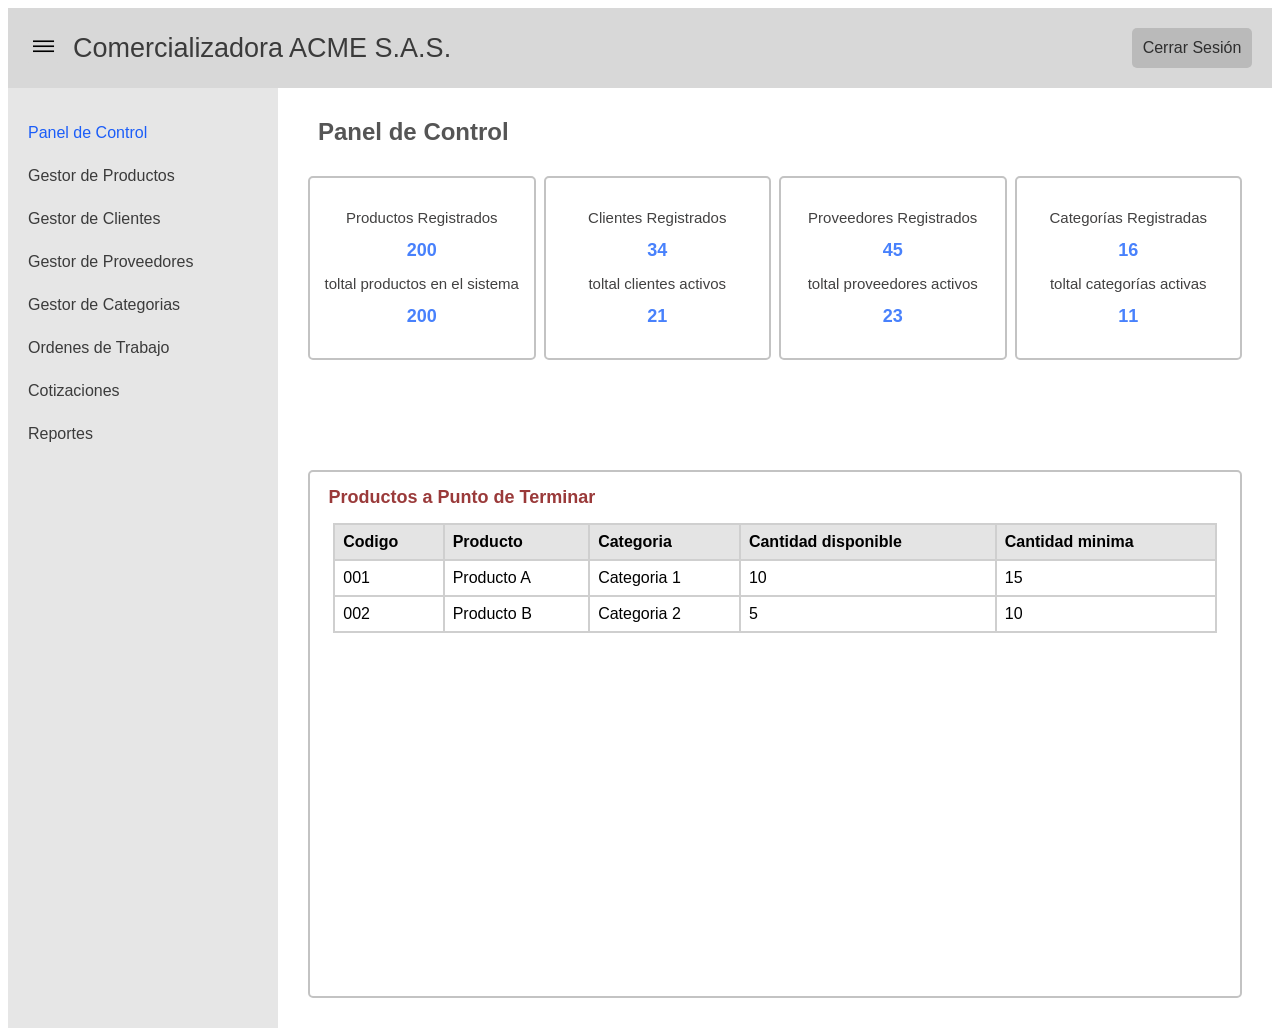
==== ACME/index.html @ 6e3b3ccd "Acme V0.9 Falta 1 vista" ====
<!DOCTYPE html>
<html lang="en">
    <head>
        <title>Panel De Control</title> 
        <link rel="stylesheet" href="css/style-div.css">
        <meta name="viewport" content="width=device-width, initial-scale=1.0, maximum-scale=1.0, user-scalable=no" >
    </head>

<body>
    <div class="container-main">
        <div class="topbar">
            <div class="sidebarMo">
                <button class="sidebarBt"><b>𝄘</b></button>
            </div>
            <div class="logo">
                <a href="index.html">Comercializadora ACME S.A.S.</a>
            </div>
            <div class="button-session">
                <a href="index.html" class="cerrar">Cerrar Sesión</a>
            </div>
        </div>
        <div class="container">
            <div class="sidebar">
                <ul>
                    <li><a href="index.html" class="selected">Panel de Control</a></li>
                    <li><a href="gestor-de-productos.html">Gestor de Productos</a></li>
                    <li><a href="gestor-de-clientes.html">Gestor de Clientes</a></li>
                    <li><a href="gestor-de-proveedores.html">Gestor de Proveedores</a></li>
                    <li><a href="gestor-de-categorias.html">Gestor de Categorias</a></li>
                    <li><a href="gestor-de-ordenes.html">Ordenes de Trabajo</a></li>
                    <li><a href="gestor-de-cotizaciones.html">Cotizaciones</a></li>
                    <li><a href="gestor-de-reportes.html">Reportes</a></li>
                </ul>
            </div>
            <div class="content">
                <h2>Panel de Control</h2>
                <div class="statistics">
                    <div class="reports">
                        <p>Productos Registrados</p>
                        <p class="special"><b>200</b></p>
                        <p>toltal productos en el sistema</p>
                        <p class="special"><b>200</b></p>
                    </div>
                    <div class="reports">
                        <p>Clientes Registrados</p>
                        <p class="special"><b>34</b></p>
                        <p>toltal clientes activos</p>
                        <p class="special"><b>21</b></p>
                    </div>
                    <div class="reports">
                        <p>Proveedores Registrados</p>
                        <p class="special"><b>45</b></p>
                        <p>toltal proveedores activos</p>
                        <p class="special"><b>23</b></p>
                    </div>
                    <div class="reports">
                        <p>Categorías Registradas</p>
                        <p class="special"><b>16</b></p>
                        <p>toltal categorías activas</p>
                        <p class="special"><b>11</b></p>
                    </div>
                </div>
                <div class="finished_products">
                    <h2>Productos a Punto de Terminar</h2>
                    <div class="table_finished_products">
                        <table>
                            <tr>
                                <th>Codigo</th>
                                <th>Producto</th>
                                <th>Categoria</th>
                                <th>Cantidad disponible</th>
                                <th>Cantidad minima</th>
                            </tr>
                            <tr>
                                <td>001</td>
                                <td>Producto A</td>
                                <td>Categoria 1</td>
                                <td>10</td>
                                <td>15</td>
                            </tr>
                            <tr>
                                <td>002</td>
                                <td>Producto B</td>
                                <td>Categoria 2</td>
                                <td>5</td>
                                <td>10</td>
                            </tr>
                        </table>
                    </div>
                </div>
            </div>
        </div>
    </div>
    <script src="js/main.js"></script>
</body>


</html>
---- ACME/css/style-div.css ----
*{
    font-family: 'Roboto', Arial, sans-serif;
}
li.sidebar a{
    list-style: none;
    text-decoration: none;
    color: black;
}
.container-main{
    display: flex;
    min-height: 100vh;
    width: 100%;
    margin: 0;
    padding: 0;
    flex-direction: column;
}
.container{
    display: flex;
    background-color: rgb(255, 255, 255);
    min-height: 100vh;
    width: 100%;
    margin: 0;
    padding: 0;
}
.topbar a{
    font: Helvetica;
    color: rgb(59, 59, 59);
    text-decoration: none; 
    font-size: 27px;
    margin-left: 20px;
}
.topbar .logo{
    margin-right: auto;
    text-align: center;
    cursor: pointer;
    margin-top: 25px;
}
.topbar{
    background-color: rgb(216, 216, 216);
    width: 100%;
    height: 80px;
    display: flex;
    justify-content: end;
    font-family: 'Roboto', Arial, sans-serif;
}
.sidebar a {
    font: Helvetica;
    color: rgb(59, 59, 59);
    text-decoration: none; 
}
.sidebar a.selected {
    color: rgb(27, 93, 248);
    text-decoration: none; 
}
.sidebar ul {
    list-style: none;
    padding: 0;
    margin: 90;
    font-size: 16px;
    gap: 25px;
    display: flex;
    flex-direction: column;
}
.sidebar{
    background-color: rgb(230, 230, 230);
    width: 230px;
    padding: 20px;
    min-height: 100vh;
    font-family: 'Roboto', Arial, sans-serif;
    list-style: none;
}
.content{
    padding: 30px;
    display: flex;
    flex:1;
    flex-direction: column;
}
.content h2{
    margin-top: 0;
    margin-left: 10px;
    color: rgb(85, 85, 85);
    font-size: 24px;
}
.statistics{
    margin-top: 10px;
    margin-bottom: 10px;
    display: flex;
    flex-direction: row;
    justify-content: space-evenly;
    gap: 8px;
    width: 100%;
    height: 50%;
    background: none;
}
.reports p{
    margin: 0;
    color: rgb(66, 65, 65);
    font-size: 15px;
}
.reports p.special{
    margin: 0;
    color: rgb(72, 129, 252);
    font-size: 18px;
}
.reports{
    display: flex;
    justify-content: center;
    flex-direction: column;
    align-items: center;
    gap: 14px;
    width: 55%;
    height: 180px;
    border: 2px solid rgb(195, 195, 195);
    border-radius: 5px;
    background: none;
}
.finished_products{
    border: 2px solid rgb(195, 195, 195);
    border-radius: 5px;
    flex: 1;
    margin-top: 20px;
    display: flex;
    flex-direction: column;
}
.finished_products h2{
    margin-top: 15px;
    color: rgb(154, 58, 58);
    font-size: 18px;
    margin-left: 2%;
}

.table_finished_products{
    border: none;
    border-radius: 2px;
    width: 95%;
    height: 95%;
    margin-bottom: 40px;
    margin-right: auto;
    margin-left: auto;
}
.button-session {
    background-color: rgb(186, 186, 186);
    border: none;
    border-radius: 5px;
    color: black;
    width: 120px;
    height: 40px;
    margin-top: 20px;
    margin-right: 20px;
    cursor: pointer;
    display: flex;
    justify-content: center;
    align-items: center; 
}
.button-session a{
    margin: 0;
    font-size: 16px;
    text-decoration: none;
    color: rgb(46, 46, 46);
}
.button-add{
    border: none;
    border-radius: 5px;
    color: rgb(255, 255, 255);
    width: 135px;
    height: 40px;
    text-align: center;
    cursor: pointer;
}
.button-add a{
    margin: 0;
    font-size: 16px;
    text-decoration: none;
    color: rgb(87, 87, 87);
}
.actions{
    gap: 20px;
    margin-top: 10px;
    margin-bottom: 10px;
    margin-left: 15px;
    display: flex;
    flex-direction: row;
    justify-content: start;
    width: 100%;
    height: 40px;
    background: none;
}
.actions p{
    color: rgb(66, 65, 65);
}
.to-search{
    background-color:rgb(201, 201, 201);
    border: none;
    border-radius: 20px;
    color: rgb(0, 0, 0);
    width: 200px;
    height: 40px;
    cursor: pointer;
    display: flex;
    justify-content: center;
    align-items: center;
}
.shearch{
    margin: 0;
    display: flex;
    justify-content: center;
    align-items: center;
}
.to-search input{
    background-color: white;
    color-interpolation-filters: rgb(255, 255, 255);
    border: none;
    width: 88%;
    height: 92%;
    padding: 0 10px;
    font-size: 14px;
    border-radius: 20px;
}

/*aqui estan los divs de las tablas */

.table-products{
    border: 2px solid rgb(195, 195, 195);
    border-radius: 2px;
    width: 100%;
    height: 90%;
    margin-top: 40px;
    margin-bottom: 40px;
}

.table-categories{
    border: 2px solid rgb(195, 195, 195);
    border-radius: 2px;
    width: 100%;
    height: 90%;
    margin-top: 40px;
    margin-bottom: 40px;
}

table {
  font-family: arial, sans-serif;
  border-collapse: collapse;
  width: 100%;
}

td, th {
  border: 2px solid #cfcfcf;
  text-align: left;
  padding: 8px;
}

tr:nth-child(even) {
  background-color: #ffffff;
}

tr:first-child {
  background-color: rgb(228, 228, 228);
}

table button{
    padding-left: 10px;
    padding-right: 10px;
    height: 25px;
    cursor: pointer;
}

table button.editar{
    border-radius: 5px;
    border: none;
    background-color: rgb(236, 189, 0);
    color: black;
}

table button.editar:hover{
    background-color: rgb(219, 175, 0);
    color: black;
}

table button.editar:active{
    background-color: rgb(243, 194, 0);
    color: black;
    scale: 0.95;
}

table button.eliminar{
    border-radius: 5px;
    border: none;
    background-color: rgb(218, 0, 0);
    color: white;
}

table button.eliminar:hover{
    background-color: rgb(187, 0, 0);
    color: rgb(255, 255, 255);
}

table button.eliminar:active{
    scale: 0.95;
    background-color: rgb(232, 3, 3);
    color: rgb(255, 255, 255);
}

table button.ver{
    border-radius: 5px;
    border: none;
    background-color: rgb(0, 169, 0);
    color: white;
}

table button.ver:hover{
    background-color: rgb(0, 140, 0);
    color: rgb(255, 255, 255);
}


table button.ver:active{
    scale: 0.95;
    background-color: rgb(2, 194, 2);
    color: rgb(255, 255, 255);
}

.acciones{
    display: flex;
    gap: 10px;
    justify-content: space-evenly;
}

button.agregar{
    width: 100%;
    height: 100%;
    display: flex;
    justify-content: center;
    align-items: center;
    background-color: rgb(16, 125, 235);
    border: none;
    border-radius: 5px;
    color: rgb(255, 255, 255);
    cursor: pointer;
}

button.agregar:hover{
    background-color: rgb(14, 110, 218);
    color: rgb(255, 255, 255);
}
button.agregar:active{
    scale: 0.98;
    background-color: rgb(18, 132, 237);
    color: rgb(255, 255, 255);
}

table th.acciones{
    border: none;
    width: 100%;
}
.actionsTrabajo{
    display: flex;
    flex-direction: column;
    border: 2px solid rgb(195, 195, 195);
    border-radius: 5px;
}
.actionsTrabajo h3{
    margin-top: 10px;
    margin-left: 10px;
    color: rgb(85, 85, 85);
    font-size: 18px;
    margin-bottom: 0;
}

.inputInfo{
    display: flex;
    flex-direction: column;
    gap: 10px;
    width: 100%;
}

.inputInfo p{
    margin-bottom: 0;
}

.entrada{
    width: 90%;
    padding: 8px;
    margin-bottom: 20px;
    border-radius: 5px;
    border: 2px solid rgb(210, 210, 210);
}
.space{
    margin-top: 25px;
}

.inputInfo select{
    width: 94%;
    padding: 8px;
    margin-bottom: 20px;
    border-radius: 5px;
    border: 2px solid rgb(210, 210, 210);
}

.action-orden {
    display: flex;
    justify-content: end;
    padding-top: 20px;
    gap: 20px;
}

button.cancelarO{
    width: 100%;
    height: 100%;
    display: flex;
    justify-content: center;
    align-items: center;
    background-color: rgb(91, 91, 91);
    border: none;
    border-radius: 5px;
    color: rgb(255, 255, 255);
    cursor: pointer;
}

button.cancelarO:hover{
    background-color: rgb(69, 69, 69);
    color: rgb(255, 255, 255);
}
button.cancelarO:active{
    scale: 0.98;
    background-color: rgb(123, 123, 123);
    color: rgb(255, 255, 255);
}

.sidebarMo{
    display: flex;
    justify-content: center;
    flex-direction: row;
    margin-top: 25px;
    margin-left: 25px;
    width: 20px;
    height: 30px;
}

.sidebarMo button.sidebarBt{
    display: flex;
    align-items: center;
    background-color: rgb(216, 216, 216);
    border: none;
    font-size: 25px;
    border-radius: 4Px;
    height: 100%;
}
.sidebarMo button.sidebarBt:hover{
    background-color: rgb(200, 200, 200);
    border: none;
    font-size: 25px;
}
.sidebarMo button.sidebarBt:active{
    background-color: rgb(208, 208, 208);
    font-size: 25px;
}

/* cambios para pantallas */

@media only screen and (max-width: 400px) {
    .sidebar{
        display: none;
    }
    .logo a{
        display: none;
    }
    .reports{
        width: 100%;
        height: 90%;
    }
    .statistics{
        flex-direction: column;
    }
    .table_finished_products{
        overflow-x: scroll;
        overflow-y: auto;
    }
    .content{
        overflow: auto;
    }
    .statistics{
        height: 370%;
    }
    .table-products{
        height: 100%;
        overflow-x: scroll;
        overflow-y: auto;
    }
    .table-categories{
        height: 100%;
        overflow-x: scroll;
        overflow-y: auto;
    }

    /*esto aculta las filas escritas es el gestor de productos, para los otros modificar esto*/

    .table-products table th:nth-child(3),
    .table-products table th:nth-child(4),
    .table-products table th:nth-child(5),
    .table-products table th:nth-child(6),
    .table-products table th:nth-child(7),
    .table-products table td:nth-child(3),
    .table-products table td:nth-child(4),
    .table-products table td:nth-child(5),
    .table-products table td:nth-child(6),
    .table-products table td:nth-child(7) {
         display: none;
    }
    
    /*_______________________________________________________________*/

    .table-products table td .acciones .editar,
    .table-products table td .acciones .eliminar {
        display: none;
    }

    /*esto aculta las filas escritas es el gestor de productos, para los otros modificar esto*/
    .table-categories table td:nth-child(2){display: none;}
    .table-categories table th:nth-child(2){display: none;}

    /*esto aculta las filas escritas es el gestor oredenes de trabajo, para los otros modificar esto*/

    .actions{
        display: flex;
        flex-direction: column;
        height: auto;
    }
    .actions input{
        margin: 0;
        width: 70%;
    }
    .actions select{
        width: 87%;
    }
    .space{
        display: none;
    }
}

@media only screen and (min-width: 401px) and (max-width: 960px) {
    
    .container{
        overflow: auto;
    }
    .sidebar{
        display: none;
    }
    .reports{
        width: 50%;
        height: 90%;
    }
    .table_finished_products{
        overflow-x: scroll;
        overflow-y: auto;
    }
    .content{
        overflow: auto;
    }
    .table-products{
        overflow-x: scroll;
        overflow-y: auto;
    }
    .table-categories{
        height: 100%;
        overflow-x: scroll;
        overflow-y: auto;
    }
    .actions input{
        margin: 0;
        width: 73%;
    }
    .actions select{
        width: 87%;
    }
}
@media only screen and (min-width: 961px) {
    .statistics{
        height: 30%;
    }
}
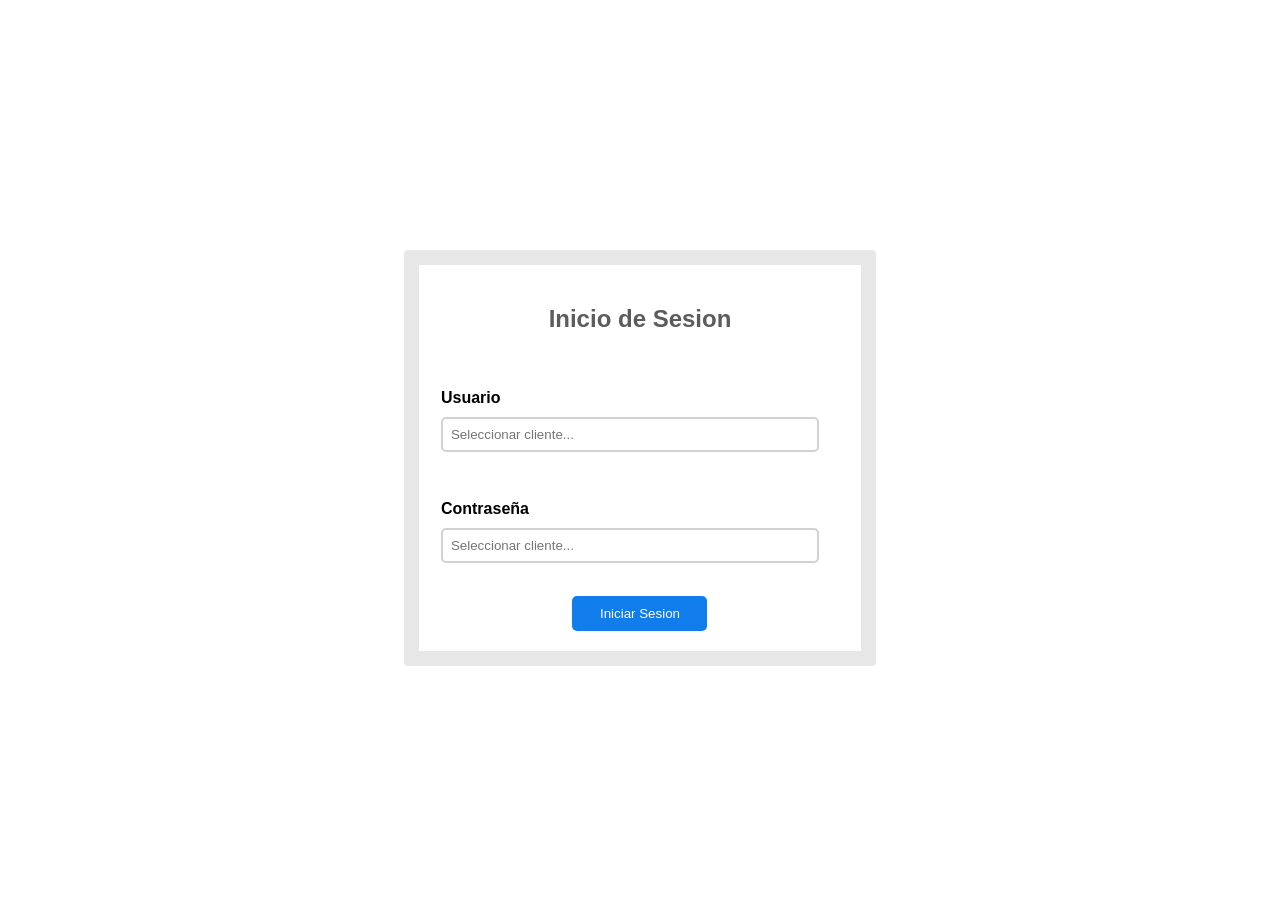
==== commit b72d4f41: "Acme1.0 Primera versión de la pagina web" ====
--- a/ACME/index.html
+++ b/ACME/index.html
@@ -1,98 +1,31 @@
 <!DOCTYPE html>
-<html lang="en">
+<html>
     <head>
-        <title>Panel De Control</title> 
+        <title>Gestor de Proveedores</title>
         <link rel="stylesheet" href="css/style-div.css">
-        <meta name="viewport" content="width=device-width, initial-scale=1.0, maximum-scale=1.0, user-scalable=no" >
-    </head>
-
-<body>
-    <div class="container-main">
-        <div class="topbar">
-            <div class="sidebarMo">
-                <button class="sidebarBt"><b>𝄘</b></button>
-            </div>
-            <div class="logo">
-                <a href="index.html">Comercializadora ACME S.A.S.</a>
-            </div>
-            <div class="button-session">
-                <a href="index.html" class="cerrar">Cerrar Sesión</a>
-            </div>
-        </div>
-        <div class="container">
-            <div class="sidebar">
-                <ul>
-                    <li><a href="index.html" class="selected">Panel de Control</a></li>
-                    <li><a href="gestor-de-productos.html">Gestor de Productos</a></li>
-                    <li><a href="gestor-de-clientes.html">Gestor de Clientes</a></li>
-                    <li><a href="gestor-de-proveedores.html">Gestor de Proveedores</a></li>
-                    <li><a href="gestor-de-categorias.html">Gestor de Categorias</a></li>
-                    <li><a href="gestor-de-ordenes.html">Ordenes de Trabajo</a></li>
-                    <li><a href="gestor-de-cotizaciones.html">Cotizaciones</a></li>
-                    <li><a href="gestor-de-reportes.html">Reportes</a></li>
-                </ul>
-            </div>
-            <div class="content">
-                <h2>Panel de Control</h2>
-                <div class="statistics">
-                    <div class="reports">
-                        <p>Productos Registrados</p>
-                        <p class="special"><b>200</b></p>
-                        <p>toltal productos en el sistema</p>
-                        <p class="special"><b>200</b></p>
-                    </div>
-                    <div class="reports">
-                        <p>Clientes Registrados</p>
-                        <p class="special"><b>34</b></p>
-                        <p>toltal clientes activos</p>
-                        <p class="special"><b>21</b></p>
-                    </div>
-                    <div class="reports">
-                        <p>Proveedores Registrados</p>
-                        <p class="special"><b>45</b></p>
-                        <p>toltal proveedores activos</p>
-                        <p class="special"><b>23</b></p>
-                    </div>
-                    <div class="reports">
-                        <p>Categorías Registradas</p>
-                        <p class="special"><b>16</b></p>
-                        <p>toltal categorías activas</p>
-                        <p class="special"><b>11</b></p>
+        <meta name="viewport" content="width=device-width, initial-scale=1.0, maximum-scale=1.0, minimum-scale=1.0">
+        </head>
+    <body>
+        <div class="containe_index">
+            <div class="start">
+                <h2>Inicio de Sesion</h2>
+                <div class="credentials">
+                    <div class="inputInfo" >
+                        <p><b>Usuario</b></p>
+                        <input type="text" placeholder="Seleccionar cliente..." id="seleccionCliente" class="entrada">
                     </div>
                 </div>
-                <div class="finished_products">
-                    <h2>Productos a Punto de Terminar</h2>
-                    <div class="table_finished_products">
-                        <table>
-                            <tr>
-                                <th>Codigo</th>
-                                <th>Producto</th>
-                                <th>Categoria</th>
-                                <th>Cantidad disponible</th>
-                                <th>Cantidad minima</th>
-                            </tr>
-                            <tr>
-                                <td>001</td>
-                                <td>Producto A</td>
-                                <td>Categoria 1</td>
-                                <td>10</td>
-                                <td>15</td>
-                            </tr>
-                            <tr>
-                                <td>002</td>
-                                <td>Producto B</td>
-                                <td>Categoria 2</td>
-                                <td>5</td>
-                                <td>10</td>
-                            </tr>
-                        </table>
+                <div class="credentials">
+                    <div class="inputInfo">
+                        <p><b>Contraseña</b></p>
+                        <input type="text" placeholder="Seleccionar cliente..." id="seleccionCliente" class="entrada">
                     </div>
+                </div>
+                <div class="button-start" id="start">
+                    <button class="agregar" >Iniciar Sesion</button>
                 </div>
             </div>
         </div>
-    </div>
+    </body>
     <script src="js/main.js"></script>
-</body>
-
-
 </html>
--- a/ACME/css/style-div.css
+++ b/ACME/css/style-div.css
@@ -1,6 +1,52 @@
 *{
     font-family: 'Roboto', Arial, sans-serif;
 }
+
+.containe_index{
+    display: flex;
+    width: 100%;
+    height: 100vh;
+    margin: 0;
+    padding: 0;
+    justify-content: center;
+    align-items: center; 
+    flex-direction: column;
+}
+
+.start{
+    width: 35%;
+    height: auto;
+    border: 15px solid rgb(231, 231, 231);
+    border-radius: 4px;
+    justify-content: center;
+    display: flex;
+    align-items: center;  
+    flex-direction: column;
+}
+
+.button-start{
+    border: none;
+    border-radius: 5px;
+    color: rgb(255, 255, 255);
+    width: 135px;
+    height: 40px;
+    text-align: center;
+    cursor: pointer;
+    margin-bottom: 20px;;
+}
+
+.credentials{
+    width: 90%;
+    height: 30%;
+    margin-bottom: 10px;
+}
+
+.start h2{
+    margin-top: 40px;
+    color: #5c5c5c;
+    margin-bottom: 40px;
+}
+
 li.sidebar a{
     list-style: none;
     text-decoration: none;
@@ -217,6 +263,8 @@
     border-radius: 20px;
 }
 
+
+
 /*aqui estan los divs de las tablas */
 
 .table-products{
@@ -454,7 +502,24 @@
     background-color: rgb(208, 208, 208);
     font-size: 25px;
 }
-
+.entrada-reportes{
+    width: 85%;
+    padding: 8px;
+    margin-bottom: 20px;
+    border-radius: 5px;
+    border: 2px solid rgb(210, 210, 210);
+}
+.button-add-reportes{
+    border: none;
+    border-radius: 5px;
+    color: rgb(255, 255, 255);
+    width: 135px;
+    height: 40px;
+    text-align: center;
+    cursor: pointer;
+    margin-bottom: 10px;;
+    margin-left: 15px;
+}
 /* cambios para pantallas */
 
 @media only screen and (max-width: 400px) {
@@ -492,34 +557,6 @@
         overflow-y: auto;
     }
 
-    /*esto aculta las filas escritas es el gestor de productos, para los otros modificar esto*/
-
-    .table-products table th:nth-child(3),
-    .table-products table th:nth-child(4),
-    .table-products table th:nth-child(5),
-    .table-products table th:nth-child(6),
-    .table-products table th:nth-child(7),
-    .table-products table td:nth-child(3),
-    .table-products table td:nth-child(4),
-    .table-products table td:nth-child(5),
-    .table-products table td:nth-child(6),
-    .table-products table td:nth-child(7) {
-         display: none;
-    }
-    
-    /*_______________________________________________________________*/
-
-    .table-products table td .acciones .editar,
-    .table-products table td .acciones .eliminar {
-        display: none;
-    }
-
-    /*esto aculta las filas escritas es el gestor de productos, para los otros modificar esto*/
-    .table-categories table td:nth-child(2){display: none;}
-    .table-categories table th:nth-child(2){display: none;}
-
-    /*esto aculta las filas escritas es el gestor oredenes de trabajo, para los otros modificar esto*/
-
     .actions{
         display: flex;
         flex-direction: column;
@@ -535,6 +572,20 @@
     .space{
         display: none;
     }
+    .to-search input{
+        background-color: white;
+        color-interpolation-filters: rgb(255, 255, 255);
+        border: none;
+        width: 88%;
+        height: 92%;
+        padding: 0 10px;
+        font-size: 14px;
+        border-radius: 20px;
+    }
+    .start{
+        width: 90%;
+        border: none;
+    }
 }
 
 @media only screen and (min-width: 401px) and (max-width: 960px) {
@@ -572,9 +623,26 @@
     .actions select{
         width: 87%;
     }
+    .to-search input{
+        background-color: white;
+        color-interpolation-filters: rgb(255, 255, 255);
+        border: none;
+        width: 88%;
+        height: 92%;
+        padding: 0 10px;
+        font-size: 14px;
+        border-radius: 20px;
+    }
+    .start{
+        width: 70%;
+        border: none;
+    }
 }
 @media only screen and (min-width: 961px) {
     .statistics{
         height: 30%;
     }
+    .sidebarMo{
+        display: none;
+    }
 }
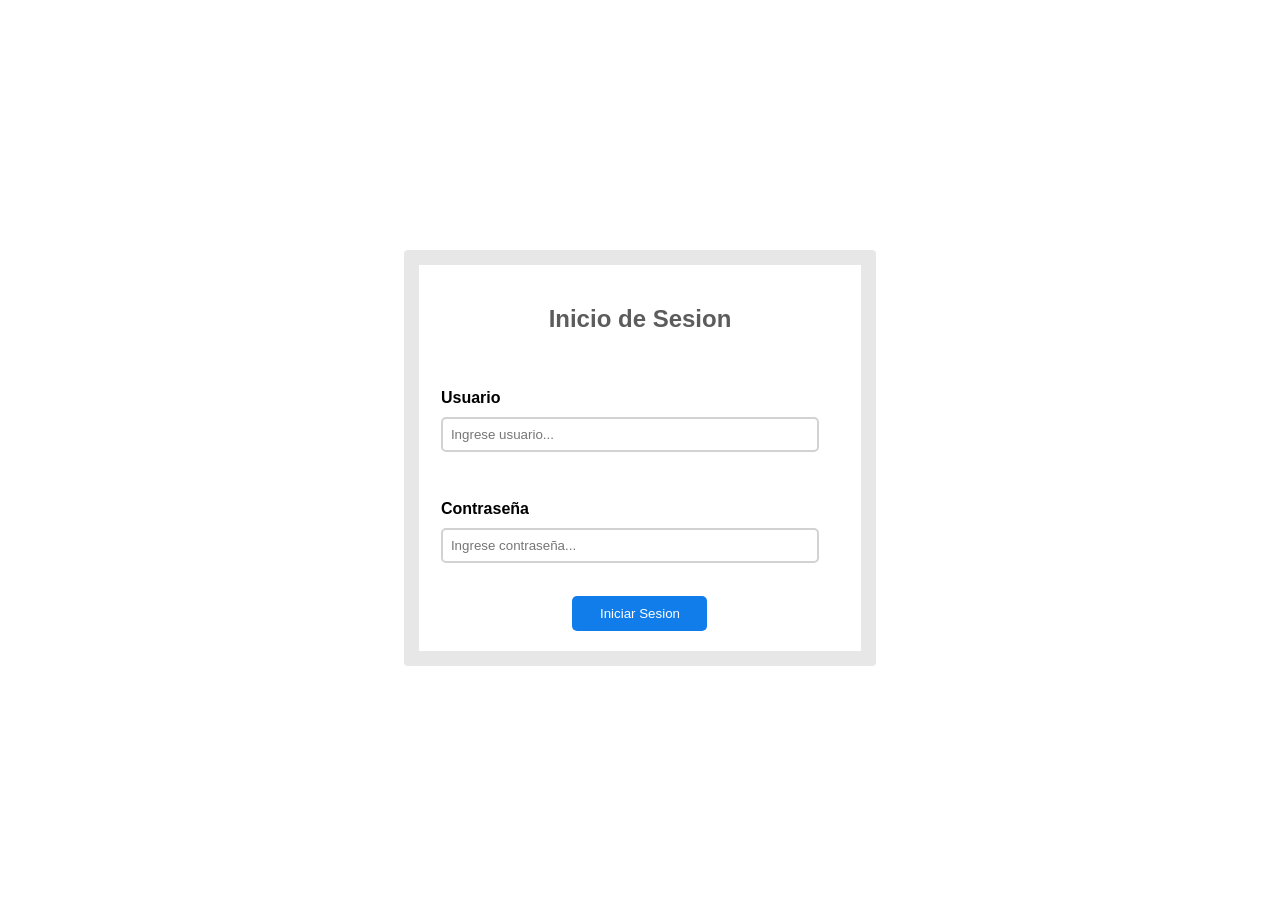
==== commit 5bc2b260: "Acme Funcional - micro proyecto 3 versión completa del micro proyecto, 100% funcional" ====
--- a/ACME/index.html
+++ b/ACME/index.html
@@ -4,21 +4,24 @@
         <title>Gestor de Proveedores</title>
         <link rel="stylesheet" href="css/style-div.css">
         <meta name="viewport" content="width=device-width, initial-scale=1.0, maximum-scale=1.0, minimum-scale=1.0">
+        <meta charset="UTF-8">
         </head>
+        <!--ACABADO 15.03.26-->
     <body>
         <div class="containe_index">
             <div class="start">
                 <h2>Inicio de Sesion</h2>
+                
                 <div class="credentials">
-                    <div class="inputInfo" >
+                    <div class="inputInfo">
                         <p><b>Usuario</b></p>
-                        <input type="text" placeholder="Seleccionar cliente..." id="seleccionCliente" class="entrada">
+                        <input type="text" id="usuario" placeholder="Ingrese usuario..."class="entrada">
                     </div>
                 </div>
                 <div class="credentials">
                     <div class="inputInfo">
                         <p><b>Contraseña</b></p>
-                        <input type="text" placeholder="Seleccionar cliente..." id="seleccionCliente" class="entrada">
+                        <input type="text" id="contrasena" placeholder="Ingrese contraseña..." class="entrada">
                     </div>
                 </div>
                 <div class="button-start" id="start">
--- a/ACME/css/style-div.css
+++ b/ACME/css/style-div.css
@@ -40,6 +40,7 @@
     height: 30%;
     margin-bottom: 10px;
 }
+
 
 .start h2{
     margin-top: 40px;
@@ -138,7 +139,7 @@
     height: 50%;
     background: none;
 }
-.reports p{
+.reports h3{
     margin: 0;
     color: rgb(66, 65, 65);
     font-size: 15px;
@@ -305,6 +306,10 @@
   background-color: rgb(228, 228, 228);
 }
 
+tr,td{
+    background-color: #f9f9f9;
+}
+
 table button{
     padding-left: 10px;
     padding-right: 10px;
@@ -372,7 +377,10 @@
     gap: 10px;
     justify-content: space-evenly;
 }
-
+.actions{
+    margin-top: 10px;
+    margin-bottom: 40px;
+}
 button.agregar{
     width: 100%;
     height: 100%;
@@ -405,6 +413,8 @@
     flex-direction: column;
     border: 2px solid rgb(195, 195, 195);
     border-radius: 5px;
+    width: 100%;
+    height: 40%;
 }
 .actionsTrabajo h3{
     margin-top: 10px;
@@ -432,7 +442,9 @@
     border-radius: 5px;
     border: 2px solid rgb(210, 210, 210);
 }
+
 .space{
+    height: 14px;
     margin-top: 25px;
 }
 
@@ -520,8 +532,110 @@
     margin-bottom: 10px;;
     margin-left: 15px;
 }
+
+/* modales */
+
+.modal {
+  display: block; /* Oculto por defecto */
+  position: fixed;
+  z-index: 1000; /* Encima de todo */
+  left: 0;
+  top: 0;
+  width: 100%;
+  height: 100%;
+  overflow: auto;
+  background-color: rgba(0,0,0,0.5); /* Fondo semi-transparente */
+}
+
+.modal2 {
+  display: none; /* Oculto por defecto */
+  position: fixed;
+  z-index: 1000; /* Encima de todo */
+  left: 0;
+  top: 0;
+  width: 100%;
+  height: 100%;
+  overflow: auto;
+  background-color: rgba(0,0,0,0.5); /* Fondo semi-transparente */
+}
+
+.modal-content {
+  background-color: #fff;
+  margin: 10% auto;
+  padding: 20px;
+  border-radius: 8px;
+  width: 50%;
+}
+
+.close {
+  float: right;
+  font-size: 24px;
+  cursor: pointer;
+}
+
+/* styles para formulario */
+
+.modal-content form{
+    width: 80%;
+}
+
+/* Estilos generales para el formulario */
+.modal-content{
+  display: flex;
+  flex-direction: column;
+  align-items: center;
+}
+
+.modal-content button {
+  margin: 0 auto;   /* empuja el botón al centro */
+  display: block;   /* asegura que se comporte como bloque */
+}
+
+.modal-content input[type="text"],
+.modal-content input[type="number"] {
+  width: 90%;
+  padding: 10px;
+  border: 1px solid #ccc;
+  border-radius: 6px;
+  font-size: 14px;
+  margin-top: 10px;
+}
+
+/* Botón de submit */
+.modal-content button[type="submit"] {
+  width: 40%;
+  padding: 12px;
+  margin-top: 15px;
+  background-color: #007BFF; /* Azul */
+  color: white;
+  border: none;
+  border-radius: 6px;
+  font-size: 16px;
+  cursor: pointer;
+  transition: background-color 0.3s ease;
+}
+
+.modal-content label{
+    color: rgb(48, 48, 48);
+    margin-bottom: 20px;
+    margin-top: 10px;
+}
+
+
+/* Hover para el botón */
+.modal-content button[type="submit"]:hover {
+  background-color: #0056b3; /* Azul más oscuro */
+}
 /* cambios para pantallas */
 
+.spanModal{
+    width: 100%;
+    height: auto;
+    flex-direction: column;
+}
+.spanModal{
+    margin-right: 195%;
+}
 @media only screen and (max-width: 400px) {
     .sidebar{
         display: none;
@@ -641,8 +755,50 @@
 @media only screen and (min-width: 961px) {
     .statistics{
         height: 30%;
+
     }
     .sidebarMo{
         display: none;
     }
+}
+
+
+#productForm,
+#clienteForm,
+#proveedorForm,
+#reporteForm {
+  display: flex;
+  flex-direction: column;
+  align-items: center;
+}
+
+#productForm input[type="text"],
+#productForm input[type="number"],
+#clienteForm input[type="text"],
+#clienteForm input[type="email"],
+#proveedorForm input[type="text"],
+#proveedorForm input[type="email"],
+#reporteForm input[type="text"],
+#reporteForm input[type="number"] {
+  width: 70%;
+  padding: 10px;
+  border: 1px solid #ccc;
+  border-radius: 6px;
+  font-size: 14px;
+}
+
+#productForm button[type="submit"],
+#clienteForm button[type="submit"],
+#proveedorForm button[type="submit"],
+#reporteForm button[type="submit"] {
+  width: 40%;
+  padding: 12px;
+  margin-top: 15px;
+  background-color: #007BFF;
+  color: white;
+  border: none;
+  border-radius: 6px;
+  font-size: 16px;
+  cursor: pointer;
+  transition: background-color 0.3s ease;
 }
